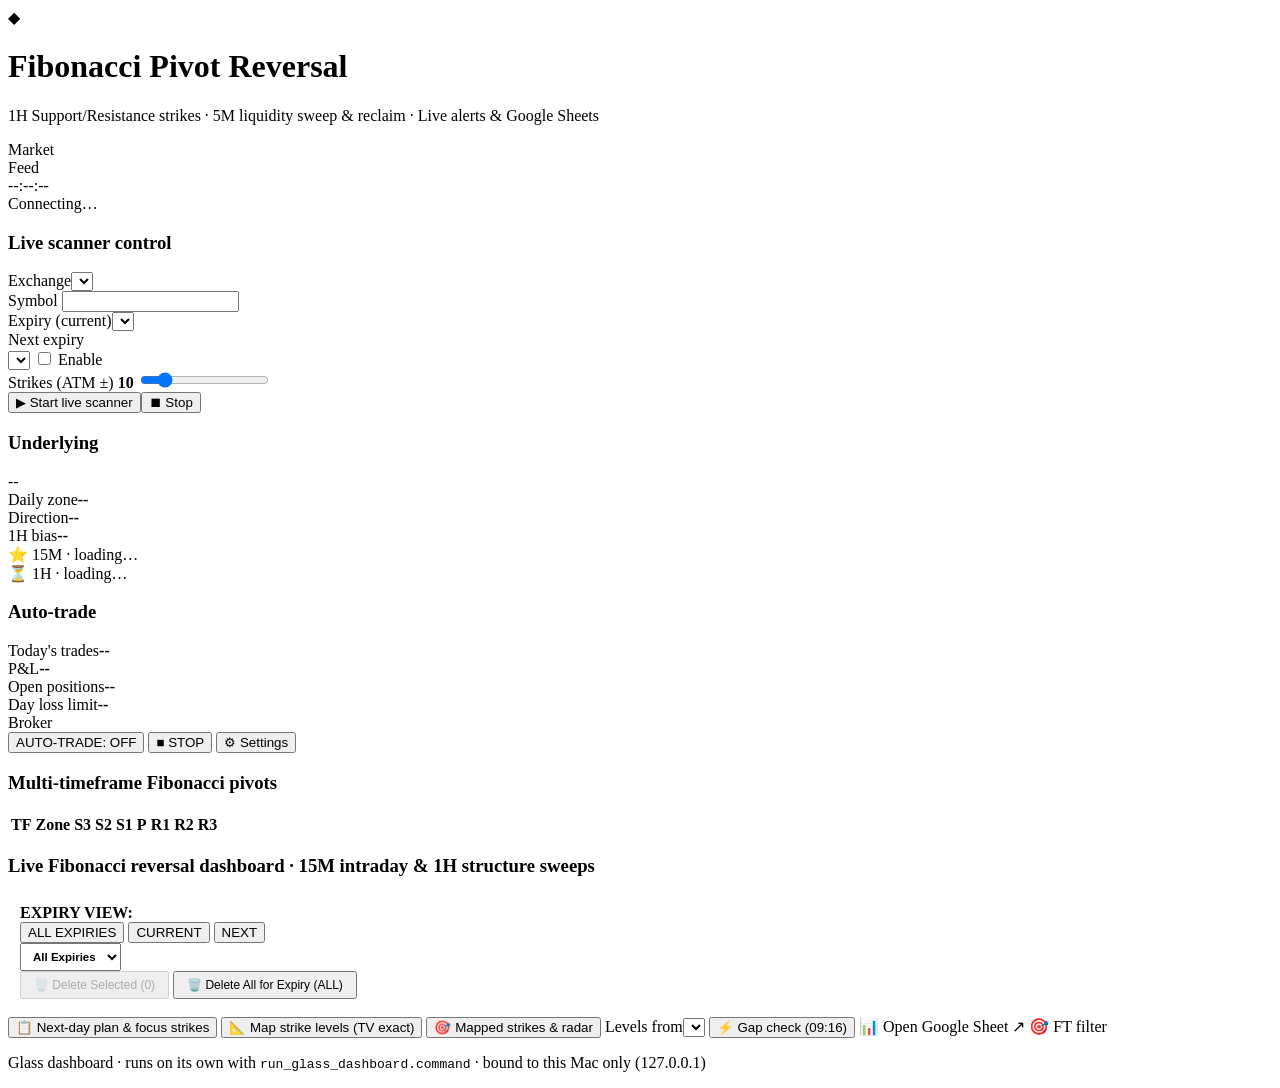
==== glass_web/index.html @ 05d7c159 "One-step Mac installer: remove advanced strategy (startup crash), speed, current expiry only, persis" ====
<!doctype html>
<html lang="en">
<head>
<meta charset="utf-8">
<meta name="viewport" content="width=device-width,initial-scale=1">
<title>Pivot Glass Dashboard</title>
<link rel="preconnect" href="https://fonts.googleapis.com">
<link href="https://fonts.googleapis.com/css2?family=Inter:wght@400;500;600;700&family=JetBrains+Mono:wght@400;600&display=swap" rel="stylesheet">
<link rel="stylesheet" href="/glass.css">
</head>
<body>
<div class="wrap">

<header class="glass">
  <div class="brand">
    <div class="logo">◆</div>
    <div><h1>Fibonacci Pivot Reversal</h1>
      <p>1H Support/Resistance strikes · 5M liquidity sweep &amp; reclaim · Live alerts &amp; Google Sheets</p></div>
  </div>
  <div class="pills">
    <div class="pill" id="pill-market"><span class="dot"></span><span>Market</span></div>
    <div class="pill" id="pill-feed"><span class="dot"></span><span>Feed</span></div>
    <div class="pill mono" id="pill-clock">--:--:--</div>
  </div>
</header>

<div class="glass banner" id="launcher-banner" hidden>⚠️ The Python launcher is running. Close it before you start the scanner here, so the feed, sheet and orders aren't doubled.</div>

<div class="glass statusbar" id="statusbar"><span class="dot"></span><span id="status-text">Connecting…</span></div>

<div class="grid top">
  <section class="glass card">
    <h3>Live scanner control</h3>
    <div class="form">
      <div><label for="c-exchange">Exchange</label><select id="c-exchange"></select></div>
      <div><label for="c-symbol">Symbol</label>
        <input id="c-symbol" list="c-symbols" autocomplete="off" spellcheck="false"><datalist id="c-symbols"></datalist></div>
      <div><label for="c-expiry">Expiry (current)</label><select id="c-expiry"></select></div>
      <div><label for="c-next">Next expiry</label>
        <div class="row"><select id="c-next"></select>
          <label class="toggle"><input type="checkbox" id="c-usenext"> Enable</label></div></div>
      <div class="span2"><label for="c-strikes">Strikes (ATM ±) <b class="mono accent" id="c-strikes-val">10</b></label>
        <input type="range" id="c-strikes" min="3" max="50" value="10"></div>
    </div>
    <div class="row mt"><button class="btn go grow" id="b-start">▶ Start live scanner</button><button class="btn stop" id="b-stop">⏹ Stop</button></div>
  </section>

  <section class="glass card">
    <h3 id="u-title">Underlying</h3>
    <div class="spot"><span class="v mono" id="u-price">--</span><span class="mono" id="u-dir"></span></div>
    <div class="kv">
      <div><span>Daily zone</span><b id="u-zone">--</b></div>
      <div><span>Direction</span><b id="u-direction">--</b></div>
      <div><span>1H bias</span><b id="u-h1">--</b></div>
    </div>
    <div class="tf mono">
      <div class="t15" id="u-f15">⭐ 15M · loading…</div>
      <div class="t1h" id="u-f1h">⏳ 1H · loading…</div>
    </div>
    <div class="small mt" id="u-desc"></div>
  </section>

  <section class="glass card">
    <h3 id="o-title">Auto-trade</h3>
    <div class="stats">
      <div class="stat"><span>Today's trades</span><b class="mono" id="o-trades">--</b></div>
      <div class="stat"><span>P&amp;L</span><b class="mono" id="o-pnl">--</b></div>
      <div class="stat"><span>Open positions</span><b class="mono" id="o-open">--</b></div>
      <div class="stat"><span>Day loss limit</span><b class="mono" id="o-limit">--</b></div>
    </div>
    <div class="small mt" id="o-note"></div>
    <div class="orderbar">
      <div class="pill" id="o-conn"><span class="dot"></span><span>Broker</span></div>
      <button class="btn" id="b-auto">AUTO-TRADE: OFF</button>
      <button class="btn kill" id="b-kill">■ STOP</button>
      <button class="btn" id="b-settings">⚙ Settings</button>
    </div>
  </section>
</div>

<section class="glass card mt14">
  <h3>Multi-timeframe Fibonacci pivots</h3>
  <div class="scroll-x"><table class="mtf mono">
    <thead><tr><th class="l">TF</th><th class="l">Zone</th><th>S3</th><th>S2</th><th>S1</th><th>P</th><th>R1</th><th>R2</th><th>R3</th></tr></thead>
    <tbody id="mtf-body"></tbody>
  </table></div>
</section>

<section class="glass card mt14">
  <div class="dash-h"><h3 class="m0">Live Fibonacci reversal dashboard · 15M intraday &amp; 1H structure sweeps</h3><span class="small" id="d-info"></span></div>
  <div class="filters" id="d-filters"></div>
  <div class="dash-strike-bar row" style="justify-content:space-between;margin-bottom:10px;padding:8px 12px;background:rgba(255,255,255,.03);border:1px solid var(--line);border-radius:12px;align-items:center;">
    <!-- Left: Expiry Filter Selector -->
    <div class="row" style="gap:8px;">
      <span class="small" style="font-weight:600;color:var(--mut);">EXPIRY VIEW:</span>
      <div id="dash-exp-pills" class="fg">
        <button class="chip a" data-exp="ALL">ALL EXPIRIES</button>
        <button class="chip" data-exp="CURRENT">CURRENT</button>
        <button class="chip" data-exp="NEXT">NEXT</button>
      </div>
      <select id="dash-exp-select" class="auto" style="height:28px;font-size:11.5px;padding:2px 8px;font-weight:600;color:var(--c);">
        <option value="ALL">All Expiries</option>
      </select>
    </div>

    <!-- Right: Delete / Manage Options -->
    <div class="row" style="gap:8px;">
      <span class="small mono" id="dash-sel-count" style="display:none;color:var(--c);">0 selected</span>
      <button class="btn stop" id="dash-del-selected" style="padding:5px 12px;font-size:12px;" disabled>
        🗑️ Delete Selected (<span id="dash-del-num">0</span>)
      </button>
      <button class="btn stop" id="dash-del-expiry" style="padding:5px 12px;font-size:12px;" title="Delete / Exclude all strikes belonging to currently selected expiry">
        🗑️ Delete All for Expiry (<span id="dash-exp-name">ALL</span>)
      </button>
      <button class="btn" id="dash-restore-btn" style="padding:5px 12px;font-size:12px;color:var(--y);border-color:rgba(251,191,36,.4);display:none;">
        ↺ Restore Deleted (<span id="dash-restore-num">0</span>)
      </button>
    </div>
  </div>
  <div class="tablewrap"><table class="mono dash">
    <thead id="d-head"></thead><tbody id="d-body"></tbody>
  </table></div>
  <div class="small mt" id="d-maxoi"></div>
</section>

<section class="glass tools">
  <button class="btn" id="b-plan">📋 Next-day plan &amp; focus strikes</button>
  <button class="btn" id="b-map">📐 Map strike levels (TV exact)</button>
  <button class="btn" id="b-mapped">🎯 Mapped strikes &amp; radar</button>
  <span class="small">Levels from</span><select id="t-source" class="auto"></select>
  <button class="btn" id="b-gap">⚡ Gap check (09:16)</button>
  <a class="btn" id="b-sheet" target="_blank" rel="noopener">📊 Open Google Sheet ↗</a>
  <span class="small">🎯 FT filter</span>
  <span class="fg" id="t-ft"></span>
</section>

<p class="foot small">Glass dashboard · runs on its own with <code>run_glass_dashboard.command</code> · bound to this Mac only (127.0.0.1)</p>
</div>

<!-- modals -->
<div class="modal" id="m-confirm" hidden><div class="glass dialog narrow">
  <h2 id="mc-title">Confirm</h2><pre id="mc-text"></pre>
  <div class="row end"><button class="btn" data-close>Cancel</button><button class="btn danger" id="mc-ok">Continue</button></div>
</div></div>

<div class="modal" id="m-msg" hidden><div class="glass dialog narrow">
  <h2 id="mm-title">Info</h2><pre id="mm-text"></pre>
  <div class="row end"><button class="btn" data-close>OK</button></div>
</div></div>

<div class="modal" id="m-plan" hidden><div class="glass dialog wide">
  <div class="dlg-h"><h2 id="mp-title">Next-day plan</h2><button class="btn icon" data-close aria-label="Close">✕</button></div>
  <div class="small mono" id="mp-info"></div>
  <div class="small mt muted">Trading logic: BUY on S2 reclaim (T1:S1 → T2:P → T3:R1 → T4:R2 | SL = LL of day) · SELL on R2 rejection (T1:R1 → T2:P → T3:S1 → T4:S2 | SL = HH of day)</div>
  <div class="filters mt" id="mp-modes"></div>
  <div class="row"><label class="toggle"><input type="checkbox" id="mp-s3" checked> Include S3 / R3 (max 6 strikes)</label>
    <span class="grow"></span><button class="btn" id="mp-refresh">🔄 Refresh focus levels</button></div>
  <div class="tablewrap mt"><table class="mono dash"><thead id="mp-head"></thead><tbody id="mp-body"></tbody></table></div>
</div></div>

<div class="modal" id="m-mapped" hidden><div class="glass dialog wide">
  <div class="dlg-h">
    <h2>🎯 Mapped Strikes &amp; Radar Matrix</h2>
    <button class="btn icon" data-close aria-label="Close">✕</button>
  </div>
  <div class="small muted mt">
    Manage custom radar strikes and lot sizing. When logic restriction is enabled, the strategy scans and trades ONLY enabled strikes.
  </div>

  <!-- Top toolbar: Expiry selection & Restriction mode -->
  <div class="row mt" style="justify-content:space-between;gap:12px;">
    <div class="row" style="gap:10px;">
      <label for="mm-exp-filter" style="margin:0;align-self:center;">Select Expiry:</label>
      <select id="mm-exp-filter" class="auto" style="min-width:160px;font-weight:600;color:var(--c);">
        <option value="ALL">All Expiries</option>
      </select>
      <label class="toggle" title="When ON, live orders and scanner only trade strikes enabled in this list">
        <input type="checkbox" id="mm-restricted-toggle">
        <span style="font-weight:600;">Logic Restriction Mode: <b id="mm-restricted-label" class="dn">OFF</b></span>
      </label>
    </div>
    <div class="row" style="gap:8px;">
      <button class="btn go" id="mm-import-btn" title="Import today's 15M and 1H focus strikes for the selected expiry">⚡ Import Focus Strikes</button>
      <button class="btn" id="mm-toggle-add-btn">➕ Add Custom Strike</button>
      <button class="btn go" id="mm-save-btn">💾 Save Lots</button>
    </div>
  </div>

  <!-- Inline Add Strike Form (hidden by default) -->
  <div id="mm-add-card" class="glass card mt" style="padding:12px;background:rgba(0,0,0,.35);" hidden>
    <div class="small accent" style="font-weight:600;margin-bottom:8px;">Add New Strike to Radar</div>
    <div class="row" style="gap:8px;">
      <input id="mma-symbol" placeholder="Symbol" value="NIFTY" style="width:100px;text-transform:uppercase;">
      <select id="mma-expiry" style="width:140px;"></select>
      <input id="mma-strike" type="number" placeholder="Strike (e.g. 23000)" style="width:150px;">
      <select id="mma-type" style="width:90px;">
        <option value="CE">CE</option>
        <option value="PE">PE</option>
        <option value="BOTH">BOTH</option>
      </select>
      <input id="mma-lots" type="number" placeholder="Lots" value="1" min="1" max="50" style="width:70px;">
      <input id="mma-note" placeholder="Note / Strategy Source" style="flex:1;min-width:140px;">
      <button class="btn go" id="mma-submit-btn">Add Strike</button>
      <button class="btn" id="mma-cancel-btn">Cancel</button>
    </div>
  </div>

  <!-- Action & Delete Bar: single & multiple delete options with expiry -->
  <div class="row mt" style="justify-content:space-between;padding:8px 12px;background:rgba(255,255,255,.03);border-radius:10px;border:1px solid var(--line);">
    <div class="row" style="gap:12px;">
      <label class="toggle" style="color:var(--tx);font-size:12px;">
        <input type="checkbox" id="mm-select-all"> Select All Visible
      </label>
      <span class="small mono" id="mm-sel-info">0 selected</span>
    </div>
    <div class="row" style="gap:8px;">
      <button class="btn stop" id="mm-del-selected-btn" disabled>
        🗑️ Delete Selected (<span id="mm-del-count">0</span>)
      </button>
      <button class="btn stop" id="mm-del-expiry-btn" title="Delete all strikes belonging to the currently selected expiry">
        🗑️ Delete All for Expiry (<span id="mm-del-exp-name">ALL</span>)
      </button>
      <button class="btn danger" id="mm-clear-all-btn" title="Remove all mapped strikes">
        🗑️ Clear All
      </button>
    </div>
  </div>

  <!-- Strikes Table -->
  <div class="tablewrap mt" style="max-height:460px;">
    <table class="mono dash">
      <thead>
        <tr>
          <th style="width:36px;text-align:center;">☑</th>
          <th style="width:60px;text-align:center;">Active</th>
          <th class="l">Symbol</th>
          <th class="l">Expiry</th>
          <th>Strike</th>
          <th class="l">Type</th>
          <th style="width:80px;text-align:center;">Lots</th>
          <th>LTP</th>
          <th class="l">Source / Note</th>
          <th style="width:80px;text-align:center;">Action</th>
        </tr>
      </thead>
      <tbody id="mm-tbody">
        <tr class="empty"><td colspan="10">Loading mapped strikes…</td></tr>
      </tbody>
    </table>
  </div>
</div></div>

<div class="modal" id="m-settings" hidden><div class="glass dialog wide">
  <div class="dlg-h"><h2>Order settings</h2><button class="btn icon" data-close aria-label="Close">✕</button></div>
  <div class="tabs" id="s-tabs">
    <button class="tab a" data-tab="broker">Broker</button><button class="tab" data-tab="orders">Orders</button>
    <button class="tab" data-tab="strikes">Strikes</button><button class="tab" data-tab="today">Today's orders</button>
  </div>
  <div class="tabpane" data-pane="broker">
    <div class="row" id="s-brokers"></div>
    <div class="keys" id="s-keys"></div>
    <pre class="msg" id="s-bmsg"></pre>
    <div class="row"><button class="btn" id="s-test">Test connection</button><button class="btn go" id="s-use">Use this broker</button></div>
    <p class="small">Keys are saved only in the .env file next to the app.</p>
  </div>
  <div class="tabpane" data-pane="orders" hidden>
    <div class="sgrid" id="s-orders"></div>
    <div class="row mt"><button class="btn go" id="s-osave">Save</button><span class="small" id="s-omsg"></span></div>
  </div>
  <div class="tabpane" data-pane="strikes" hidden>
    <div class="sgrid" id="s-strikes"></div>
    <div class="small mt">Today's strategy strikes by timeframe (✅ gets real orders, ✖ forward test only):</div>
    <div class="preview mono" id="s-preview"></div>
    <div class="row mt"><button class="btn go" id="s-ssave">Save</button>
      <span class="small">A strike on both timeframes gets its order if either timeframe's levels allow it.</span><span class="small" id="s-smsg"></span></div>
  </div>
  <div class="tabpane" data-pane="today" hidden>
    <div class="tablewrap"><table class="mono dash"><thead><tr><th class="l">Time</th><th class="l">Contract</th><th class="l">Action</th><th>Qty</th><th>Price</th><th class="l">Status</th><th class="l">Remark</th></tr></thead>
      <tbody id="s-today"></tbody></table></div>
  </div>
</div></div>

<div class="toast" id="toast" hidden></div>
<script src="/glass.js"></script>
</body>
</html>
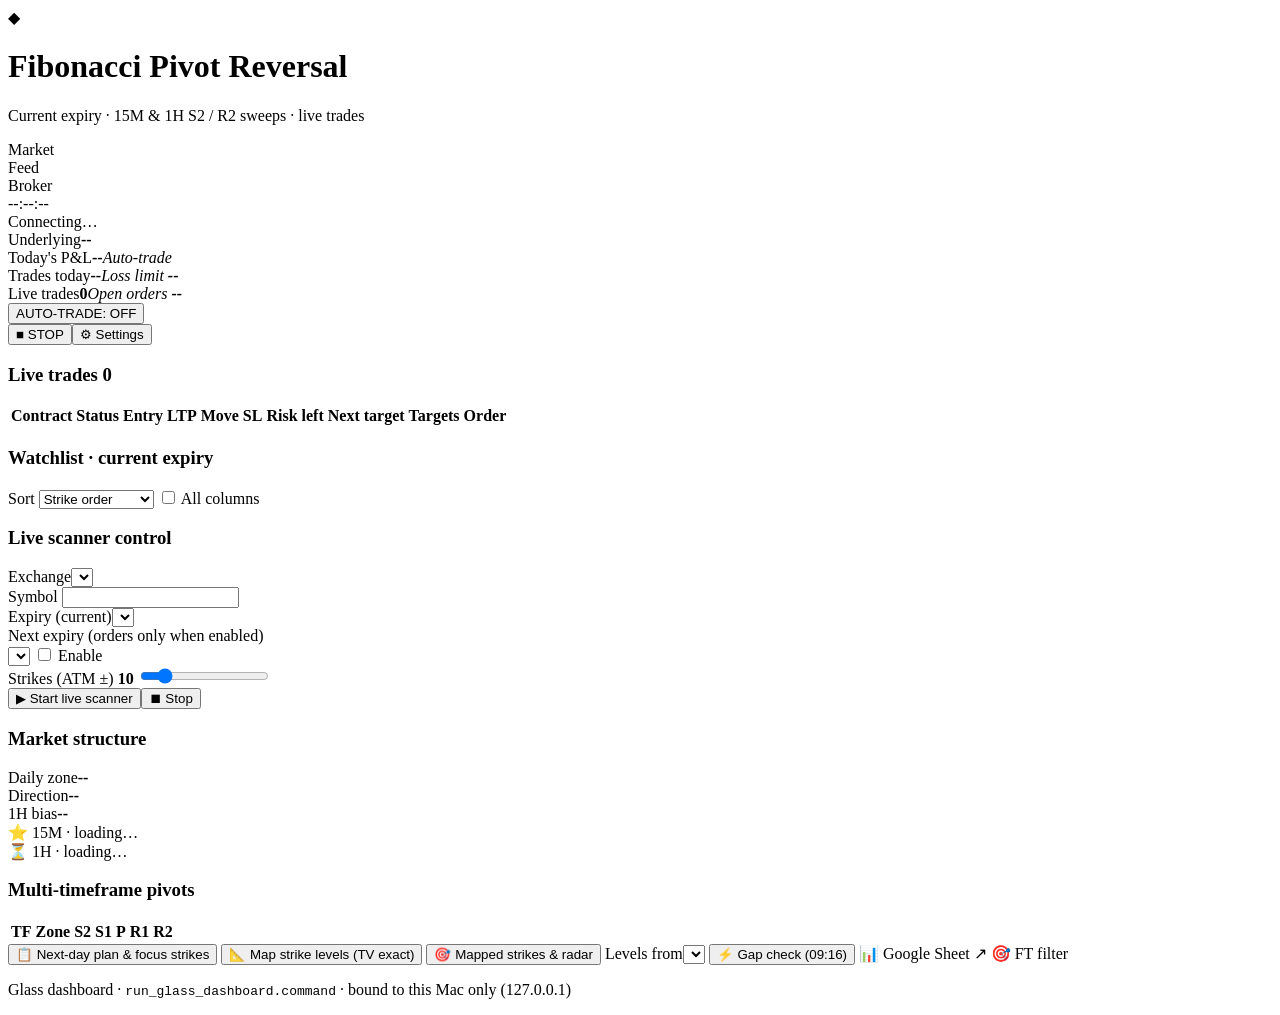
==== commit a2bccf5d: "Glass dashboard: live trades panel, current-expiry watchlist, faster refresh - Live trades panel at " ====
--- a/glass_web/index.html
+++ b/glass_web/index.html
@@ -4,40 +4,84 @@
 <meta charset="utf-8">
 <meta name="viewport" content="width=device-width,initial-scale=1">
 <title>Pivot Glass Dashboard</title>
-<link rel="preconnect" href="https://fonts.googleapis.com">
-<link href="https://fonts.googleapis.com/css2?family=Inter:wght@400;500;600;700&family=JetBrains+Mono:wght@400;600&display=swap" rel="stylesheet">
 <link rel="stylesheet" href="/glass.css">
 </head>
 <body>
 <div class="wrap">
 
-<header class="glass">
+<header class="glass hdr">
   <div class="brand">
     <div class="logo">◆</div>
     <div><h1>Fibonacci Pivot Reversal</h1>
-      <p>1H Support/Resistance strikes · 5M liquidity sweep &amp; reclaim · Live alerts &amp; Google Sheets</p></div>
+      <p>Current expiry · 15M &amp; 1H S2 / R2 sweeps · live trades</p></div>
   </div>
   <div class="pills">
     <div class="pill" id="pill-market"><span class="dot"></span><span>Market</span></div>
     <div class="pill" id="pill-feed"><span class="dot"></span><span>Feed</span></div>
+    <div class="pill" id="o-conn"><span class="dot"></span><span>Broker</span></div>
     <div class="pill mono" id="pill-clock">--:--:--</div>
   </div>
 </header>
 
 <div class="glass banner" id="launcher-banner" hidden>⚠️ The Python launcher is running. Close it before you start the scanner here, so the feed, sheet and orders aren't doubled.</div>
-
-<div class="glass statusbar" id="statusbar"><span class="dot"></span><span id="status-text">Connecting…</span></div>
-
-<div class="grid top">
-  <section class="glass card">
+<div class="statusbar" id="statusbar"><span class="dot"></span><span id="status-text">Connecting…</span></div>
+
+<section class="kpis">
+  <div class="kpi spotk"><span id="u-title">Underlying</span><b class="mono" id="u-price">--</b><i class="mono" id="u-dir"></i></div>
+  <div class="kpi"><span>Today's P&amp;L</span><b class="mono" id="o-pnl">--</b><i id="o-title">Auto-trade</i></div>
+  <div class="kpi"><span>Trades today</span><b class="mono" id="o-trades">--</b><i id="o-limit-l">Loss limit <b class="mono" id="o-limit">--</b></i></div>
+  <div class="kpi"><span>Live trades</span><b class="mono" id="k-live">0</b><i>Open orders <b class="mono" id="o-open">--</b></i></div>
+  <div class="kpi actions">
+    <button class="btn" id="b-auto">AUTO-TRADE: OFF</button>
+    <div class="row nowrap"><button class="btn kill grow" id="b-kill">■ STOP</button><button class="btn" id="b-settings">⚙ Settings</button></div>
+    <div class="small" id="o-note"></div>
+  </div>
+</section>
+
+<section class="card live" id="live-card">
+  <div class="card-h">
+    <h3><span class="live-dot"></span>Live trades <span class="count mono" id="lt-count">0</span></h3>
+    <span class="small" id="lt-summary"></span>
+  </div>
+  <div class="tablewrap flat"><table class="mono lt">
+    <thead><tr><th class="l">Contract</th><th class="l">Status</th><th>Entry</th><th>LTP</th><th>Move</th><th>SL</th><th>Risk left</th><th>Next target</th><th class="l">Targets</th><th class="l">Order</th></tr></thead>
+    <tbody id="lt-body"></tbody>
+  </table></div>
+</section>
+
+<section class="card mt14">
+  <div class="card-h">
+    <h3>Watchlist · <span class="accent" id="w-exp">current expiry</span></h3>
+    <div class="row">
+      <span class="small" id="d-info"></span>
+      <label class="small" for="w-sort">Sort</label>
+      <select id="w-sort" class="auto sm"><option value="strike">Strike order</option><option value="setup">Setups first</option><option value="near">Closest to entry</option></select>
+      <label class="toggle"><input type="checkbox" id="w-full"> All columns</label>
+    </div>
+  </div>
+  <div class="filters" id="d-filters"></div>
+  <div class="bulk" id="bulk" hidden>
+    <span class="small mono" id="dash-sel-count">0 selected</span>
+    <button class="btn stop sm" id="dash-del-selected">🗑 Delete selected (<span id="dash-del-num">0</span>)</button>
+    <button class="btn sm" id="dash-sel-clear">Clear selection</button>
+  </div>
+  <div class="filters deleted" id="d-deleted" hidden></div>
+  <div class="tablewrap"><table class="mono dash" id="d-table">
+    <thead id="d-head"></thead><tbody id="d-body"></tbody>
+  </table></div>
+  <div class="small mt" id="d-maxoi"></div>
+</section>
+
+<div class="grid top mt14">
+  <section class="card">
     <h3>Live scanner control</h3>
     <div class="form">
       <div><label for="c-exchange">Exchange</label><select id="c-exchange"></select></div>
       <div><label for="c-symbol">Symbol</label>
         <input id="c-symbol" list="c-symbols" autocomplete="off" spellcheck="false"><datalist id="c-symbols"></datalist></div>
       <div><label for="c-expiry">Expiry (current)</label><select id="c-expiry"></select></div>
-      <div><label for="c-next">Next expiry</label>
-        <div class="row"><select id="c-next"></select>
+      <div><label for="c-next">Next expiry (orders only when enabled)</label>
+        <div class="row nowrap"><select id="c-next"></select>
           <label class="toggle"><input type="checkbox" id="c-usenext"> Enable</label></div></div>
       <div class="span2"><label for="c-strikes">Strikes (ATM ±) <b class="mono accent" id="c-strikes-val">10</b></label>
         <input type="range" id="c-strikes" min="3" max="50" value="10"></div>
@@ -45,9 +89,8 @@
     <div class="row mt"><button class="btn go grow" id="b-start">▶ Start live scanner</button><button class="btn stop" id="b-stop">⏹ Stop</button></div>
   </section>
 
-  <section class="glass card">
-    <h3 id="u-title">Underlying</h3>
-    <div class="spot"><span class="v mono" id="u-price">--</span><span class="mono" id="u-dir"></span></div>
+  <section class="card">
+    <h3>Market structure</h3>
     <div class="kv">
       <div><span>Daily zone</span><b id="u-zone">--</b></div>
       <div><span>Direction</span><b id="u-direction">--</b></div>
@@ -60,81 +103,27 @@
     <div class="small mt" id="u-desc"></div>
   </section>
 
-  <section class="glass card">
-    <h3 id="o-title">Auto-trade</h3>
-    <div class="stats">
-      <div class="stat"><span>Today's trades</span><b class="mono" id="o-trades">--</b></div>
-      <div class="stat"><span>P&amp;L</span><b class="mono" id="o-pnl">--</b></div>
-      <div class="stat"><span>Open positions</span><b class="mono" id="o-open">--</b></div>
-      <div class="stat"><span>Day loss limit</span><b class="mono" id="o-limit">--</b></div>
-    </div>
-    <div class="small mt" id="o-note"></div>
-    <div class="orderbar">
-      <div class="pill" id="o-conn"><span class="dot"></span><span>Broker</span></div>
-      <button class="btn" id="b-auto">AUTO-TRADE: OFF</button>
-      <button class="btn kill" id="b-kill">■ STOP</button>
-      <button class="btn" id="b-settings">⚙ Settings</button>
-    </div>
+  <section class="card">
+    <h3>Multi-timeframe pivots</h3>
+    <div class="scroll-x"><table class="mtf mono">
+      <thead><tr><th class="l">TF</th><th class="l">Zone</th><th>S2</th><th>S1</th><th>P</th><th>R1</th><th>R2</th></tr></thead>
+      <tbody id="mtf-body"></tbody>
+    </table></div>
   </section>
 </div>
 
-<section class="glass card mt14">
-  <h3>Multi-timeframe Fibonacci pivots</h3>
-  <div class="scroll-x"><table class="mtf mono">
-    <thead><tr><th class="l">TF</th><th class="l">Zone</th><th>S3</th><th>S2</th><th>S1</th><th>P</th><th>R1</th><th>R2</th><th>R3</th></tr></thead>
-    <tbody id="mtf-body"></tbody>
-  </table></div>
-</section>
-
-<section class="glass card mt14">
-  <div class="dash-h"><h3 class="m0">Live Fibonacci reversal dashboard · 15M intraday &amp; 1H structure sweeps</h3><span class="small" id="d-info"></span></div>
-  <div class="filters" id="d-filters"></div>
-  <div class="dash-strike-bar row" style="justify-content:space-between;margin-bottom:10px;padding:8px 12px;background:rgba(255,255,255,.03);border:1px solid var(--line);border-radius:12px;align-items:center;">
-    <!-- Left: Expiry Filter Selector -->
-    <div class="row" style="gap:8px;">
-      <span class="small" style="font-weight:600;color:var(--mut);">EXPIRY VIEW:</span>
-      <div id="dash-exp-pills" class="fg">
-        <button class="chip a" data-exp="ALL">ALL EXPIRIES</button>
-        <button class="chip" data-exp="CURRENT">CURRENT</button>
-        <button class="chip" data-exp="NEXT">NEXT</button>
-      </div>
-      <select id="dash-exp-select" class="auto" style="height:28px;font-size:11.5px;padding:2px 8px;font-weight:600;color:var(--c);">
-        <option value="ALL">All Expiries</option>
-      </select>
-    </div>
-
-    <!-- Right: Delete / Manage Options -->
-    <div class="row" style="gap:8px;">
-      <span class="small mono" id="dash-sel-count" style="display:none;color:var(--c);">0 selected</span>
-      <button class="btn stop" id="dash-del-selected" style="padding:5px 12px;font-size:12px;" disabled>
-        🗑️ Delete Selected (<span id="dash-del-num">0</span>)
-      </button>
-      <button class="btn stop" id="dash-del-expiry" style="padding:5px 12px;font-size:12px;" title="Delete / Exclude all strikes belonging to currently selected expiry">
-        🗑️ Delete All for Expiry (<span id="dash-exp-name">ALL</span>)
-      </button>
-      <button class="btn" id="dash-restore-btn" style="padding:5px 12px;font-size:12px;color:var(--y);border-color:rgba(251,191,36,.4);display:none;">
-        ↺ Restore Deleted (<span id="dash-restore-num">0</span>)
-      </button>
-    </div>
-  </div>
-  <div class="tablewrap"><table class="mono dash">
-    <thead id="d-head"></thead><tbody id="d-body"></tbody>
-  </table></div>
-  <div class="small mt" id="d-maxoi"></div>
-</section>
-
-<section class="glass tools">
+<section class="card tools mt14">
   <button class="btn" id="b-plan">📋 Next-day plan &amp; focus strikes</button>
   <button class="btn" id="b-map">📐 Map strike levels (TV exact)</button>
   <button class="btn" id="b-mapped">🎯 Mapped strikes &amp; radar</button>
   <span class="small">Levels from</span><select id="t-source" class="auto"></select>
   <button class="btn" id="b-gap">⚡ Gap check (09:16)</button>
-  <a class="btn" id="b-sheet" target="_blank" rel="noopener">📊 Open Google Sheet ↗</a>
+  <a class="btn" id="b-sheet" target="_blank" rel="noopener">📊 Google Sheet ↗</a>
   <span class="small">🎯 FT filter</span>
   <span class="fg" id="t-ft"></span>
 </section>
 
-<p class="foot small">Glass dashboard · runs on its own with <code>run_glass_dashboard.command</code> · bound to this Mac only (127.0.0.1)</p>
+<p class="foot small">Glass dashboard · <code>run_glass_dashboard.command</code> · bound to this Mac only (127.0.0.1)</p>
 </div>
 
 <!-- modals -->
@@ -154,7 +143,9 @@
   <div class="small mt muted">Trading logic: BUY on S2 reclaim (T1:S1 → T2:P → T3:R1 → T4:R2 | SL = LL of day) · SELL on R2 rejection (T1:R1 → T2:P → T3:S1 → T4:S2 | SL = HH of day)</div>
   <div class="filters mt" id="mp-modes"></div>
   <div class="row"><label class="toggle"><input type="checkbox" id="mp-s3" checked> Include S3 / R3 (max 6 strikes)</label>
-    <span class="grow"></span><button class="btn" id="mp-refresh">🔄 Refresh focus levels</button></div>
+    <span class="grow"></span><button class="btn" id="mp-refresh">🔄 Refresh focus levels</button>
+    <button class="btn" id="mp-regen" title="Bring back every deleted strike and rebuild today's strike levels">↻ Regenerate</button></div>
+  <div class="small mt" id="mp-deleted"></div>
   <div class="tablewrap mt"><table class="mono dash"><thead id="mp-head"></thead><tbody id="mp-body"></tbody></table></div>
 </div></div>
 
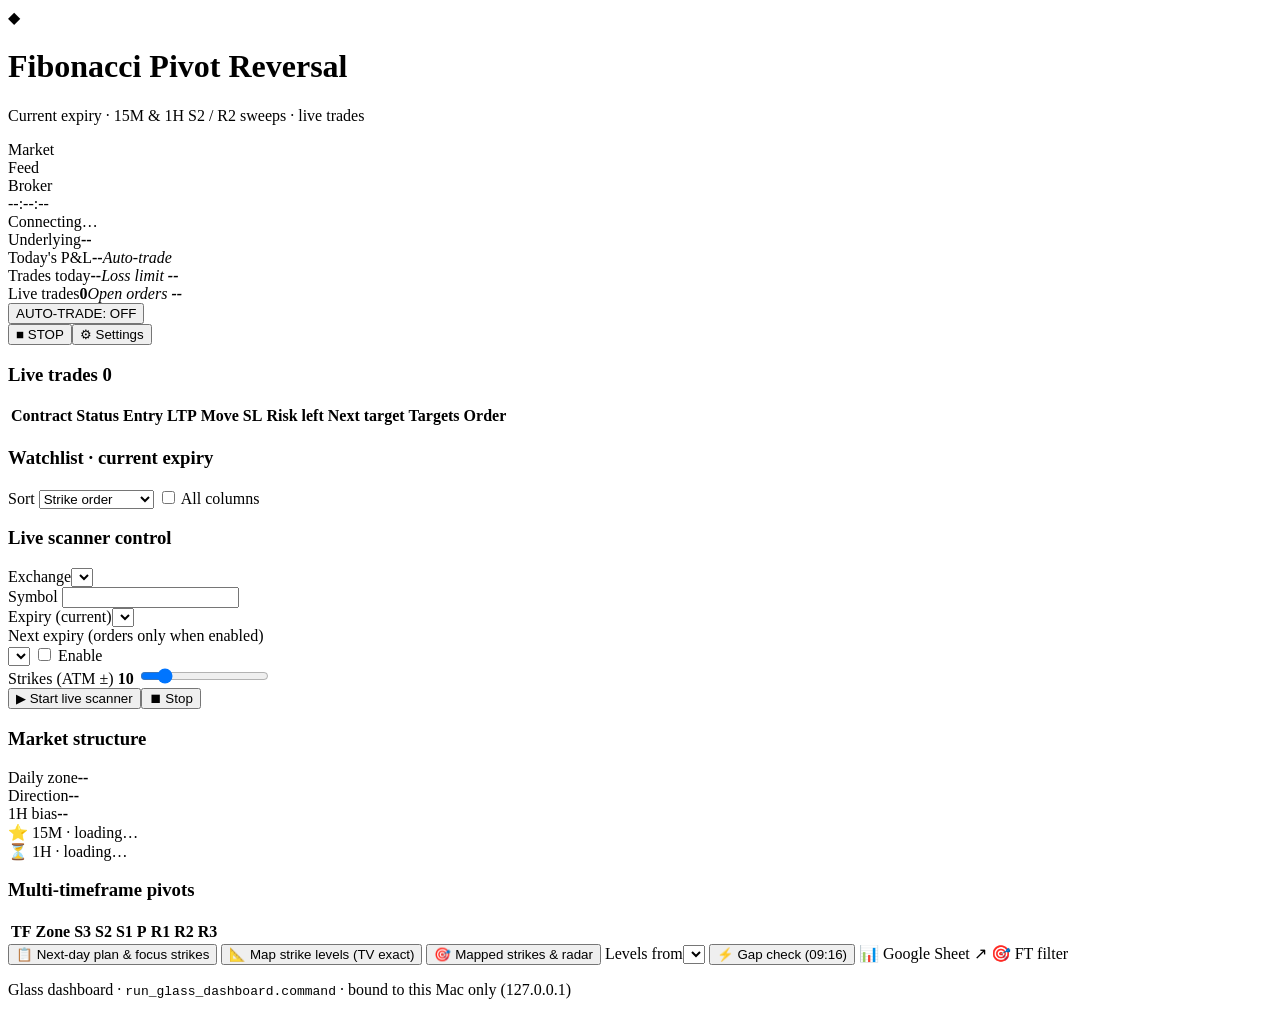
==== commit cfa3f5f8: "Glass dashboard: bring S3 and R3 back to the multi-timeframe pivots The pivots table shows S3 to R3 " ====
--- a/glass_web/index.html
+++ b/glass_web/index.html
@@ -106,7 +106,7 @@
   <section class="card">
     <h3>Multi-timeframe pivots</h3>
     <div class="scroll-x"><table class="mtf mono">
-      <thead><tr><th class="l">TF</th><th class="l">Zone</th><th>S2</th><th>S1</th><th>P</th><th>R1</th><th>R2</th></tr></thead>
+      <thead><tr><th class="l">TF</th><th class="l">Zone</th><th>S3</th><th>S2</th><th>S1</th><th>P</th><th>R1</th><th>R2</th><th>R3</th></tr></thead>
       <tbody id="mtf-body"></tbody>
     </table></div>
   </section>
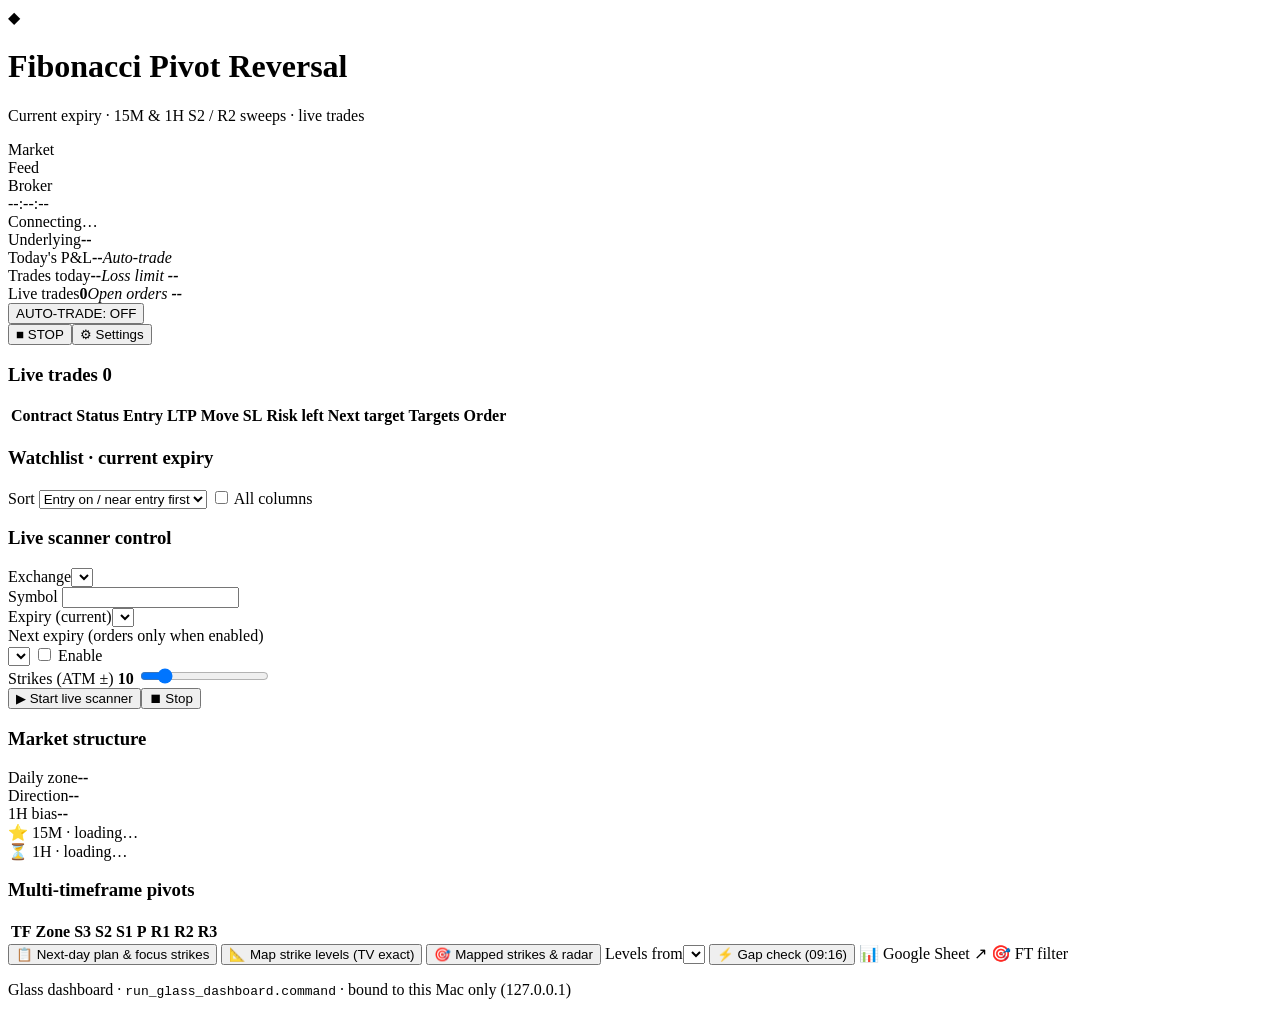
==== commit 3138d58b: "Watchlist: strikes with an entry on or price near entry on top New default sort "Entry on / near ent" ====
--- a/glass_web/index.html
+++ b/glass_web/index.html
@@ -55,7 +55,7 @@
     <div class="row">
       <span class="small" id="d-info"></span>
       <label class="small" for="w-sort">Sort</label>
-      <select id="w-sort" class="auto sm"><option value="strike">Strike order</option><option value="setup">Setups first</option><option value="near">Closest to entry</option></select>
+      <select id="w-sort" class="auto sm"><option value="entry">Entry on / near entry first</option><option value="strike">Strike order</option><option value="setup">Setups first</option><option value="near">Closest to entry</option></select>
       <label class="toggle"><input type="checkbox" id="w-full"> All columns</label>
     </div>
   </div>
@@ -272,6 +272,7 @@
 </div></div>
 
 <div class="toast" id="toast" hidden></div>
+<script src="/glass_sort.js"></script>
 <script src="/glass.js"></script>
 </body>
 </html>
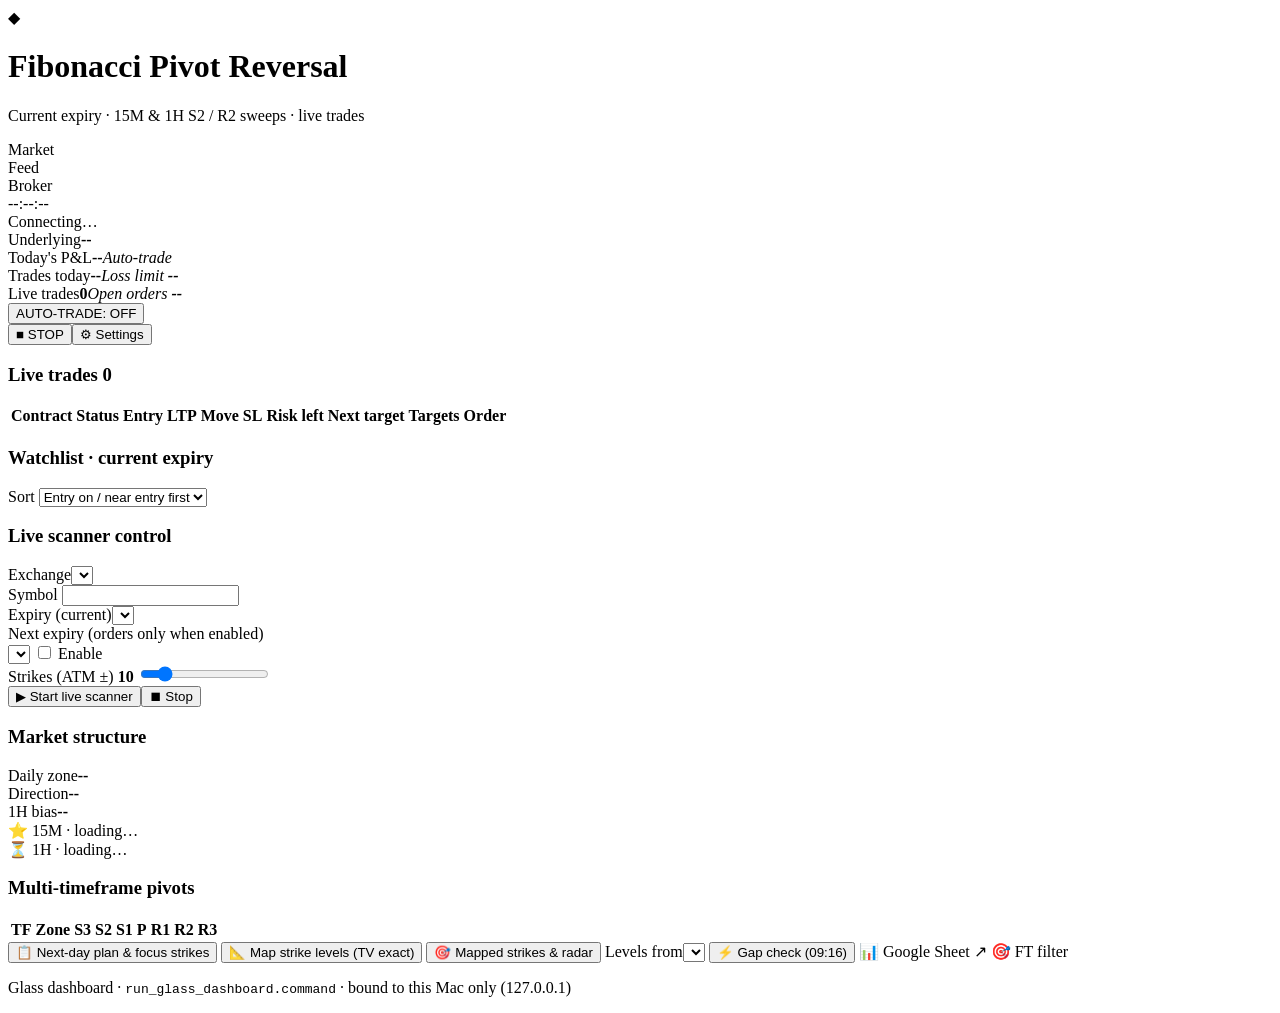
==== commit 72c796c0: "Watchlist: launcher columns in launcher order (S3-R3 each in its own column) The glass watchlist now" ====
--- a/glass_web/index.html
+++ b/glass_web/index.html
@@ -56,7 +56,6 @@
       <span class="small" id="d-info"></span>
       <label class="small" for="w-sort">Sort</label>
       <select id="w-sort" class="auto sm"><option value="entry">Entry on / near entry first</option><option value="strike">Strike order</option><option value="setup">Setups first</option><option value="near">Closest to entry</option></select>
-      <label class="toggle"><input type="checkbox" id="w-full"> All columns</label>
     </div>
   </div>
   <div class="filters" id="d-filters"></div>
@@ -65,7 +64,6 @@
     <button class="btn stop sm" id="dash-del-selected">🗑 Delete selected (<span id="dash-del-num">0</span>)</button>
     <button class="btn sm" id="dash-sel-clear">Clear selection</button>
   </div>
-  <div class="filters deleted" id="d-deleted" hidden></div>
   <div class="tablewrap"><table class="mono dash" id="d-table">
     <thead id="d-head"></thead><tbody id="d-body"></tbody>
   </table></div>
@@ -144,8 +142,7 @@
   <div class="filters mt" id="mp-modes"></div>
   <div class="row"><label class="toggle"><input type="checkbox" id="mp-s3" checked> Include S3 / R3 (max 6 strikes)</label>
     <span class="grow"></span><button class="btn" id="mp-refresh">🔄 Refresh focus levels</button>
-    <button class="btn" id="mp-regen" title="Bring back every deleted strike and rebuild today's strike levels">↻ Regenerate</button></div>
-  <div class="small mt" id="mp-deleted"></div>
+    <button class="btn go" id="mp-regen" title="Rebuild today's strike levels and plan. Deleted strikes stay removed.">↻ Regenerate</button></div>
   <div class="tablewrap mt"><table class="mono dash"><thead id="mp-head"></thead><tbody id="mp-body"></tbody></table></div>
 </div></div>
 
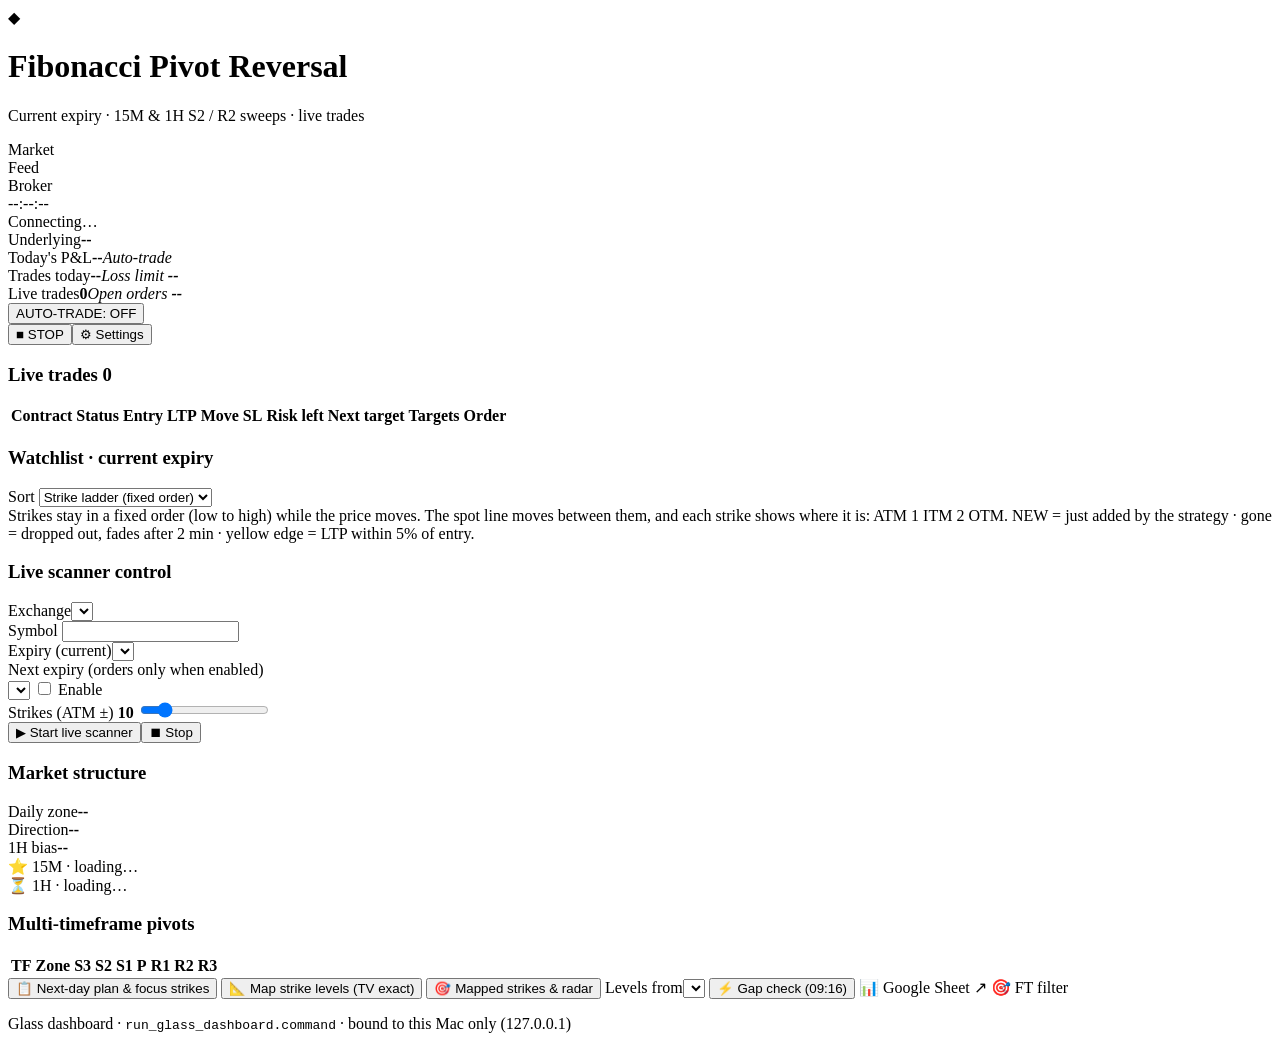
==== commit ce9442a3: "Glass watchlist: fixed strike ladder with spot line; run anywhere from git - Watchlist defaults to a" ====
--- a/glass_web/index.html
+++ b/glass_web/index.html
@@ -55,10 +55,15 @@
     <div class="row">
       <span class="small" id="d-info"></span>
       <label class="small" for="w-sort">Sort</label>
-      <select id="w-sort" class="auto sm"><option value="entry">Entry on / near entry first</option><option value="strike">Strike order</option><option value="setup">Setups first</option><option value="near">Closest to entry</option></select>
+      <select id="w-sort" class="auto sm"><option value="ladder">Strike ladder (fixed order)</option><option value="entry">Entry on / near entry first</option><option value="setup">Setups first</option><option value="near">Closest to entry</option></select>
     </div>
   </div>
   <div class="filters" id="d-filters"></div>
+  <div class="legend small" id="w-legend">Strikes stay in a fixed order (low to high) while the price moves.
+    The <span class="spotchip">spot line</span> moves between them, and each strike shows where it is:
+    <span class="mny atm">ATM</span> <span class="mny itm">1 ITM</span> <span class="mny otm">2 OTM</span>.
+    <span class="tag new">NEW</span> = just added by the strategy · <span class="gonelbl">gone</span> = dropped out, fades after 2 min ·
+    yellow edge = LTP within 5% of entry.</div>
   <div class="bulk" id="bulk" hidden>
     <span class="small mono" id="dash-sel-count">0 selected</span>
     <button class="btn stop sm" id="dash-del-selected">🗑 Delete selected (<span id="dash-del-num">0</span>)</button>
